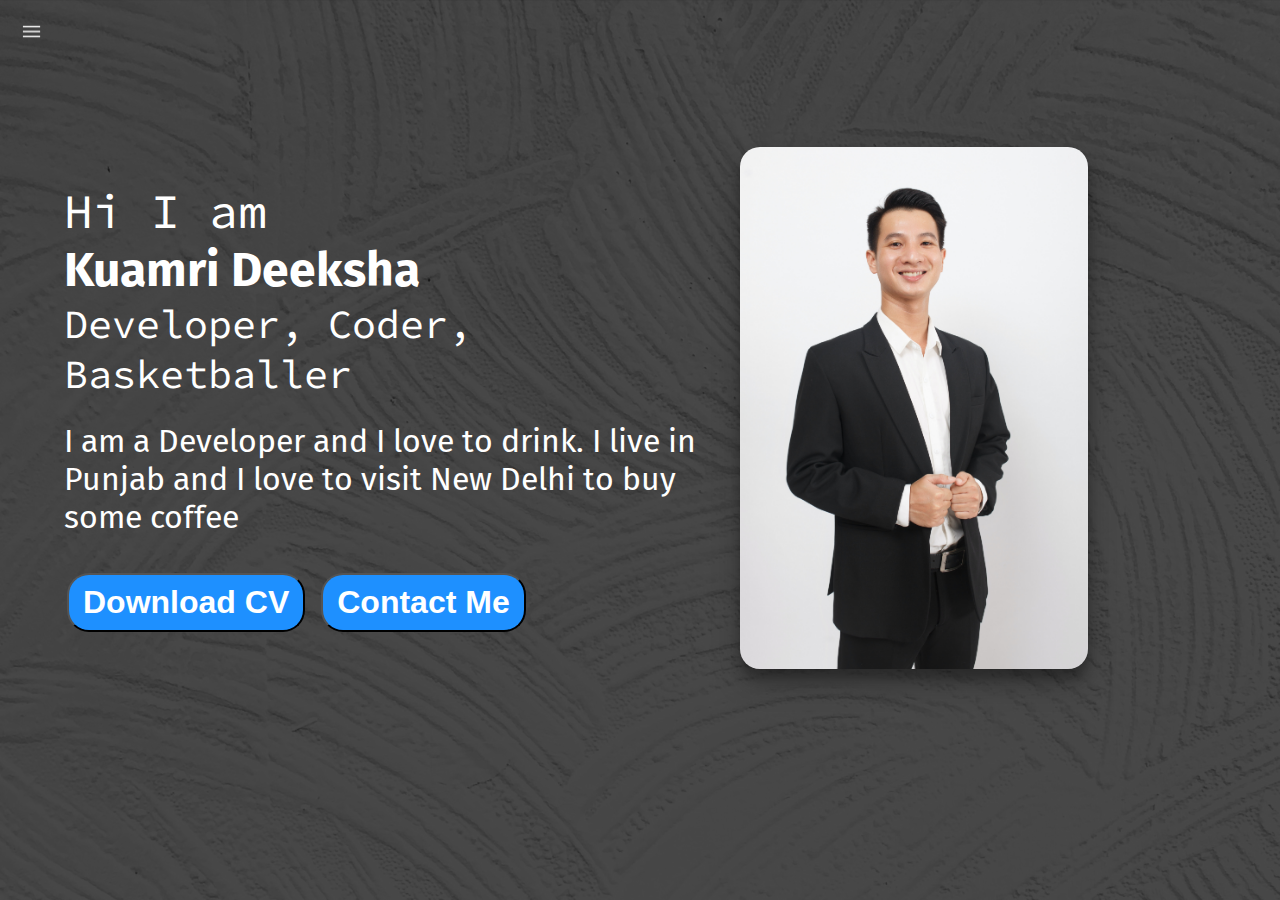
==== index.html @ e928cb23 "Add files via upload" ====
<!DOCTYPE html>
<html lang="en">
<head>
    <meta charset="UTF-8">
    <meta name="viewport" content="width=device-width, initial-scale=1.0">
    <title>Kumari Deeksha - Web Developer, Programmer</title>
    <link rel="stylesheet" href="style.css">
</head>
<body>
    <div class="container">
        <div class="sidebar sidebarGo">
            <nav>
                <ul>
                    <li><a href="/">Home</a></li>
                    <li><a href="/intro.html">My Intro</a></li>
                    <li><a href="/services.html">Services</a></li>
                    <li><a href="blog.html">Blog</a></li>
                    <li><a href="/contact.html">Contact Me</a></li>
                </ul>
            </nav>
        </div>
        <div class="main">
            <div class="hamburger">
                <img class="ham" src="ham.png" alt="" width="23">
                <img class="cross" src="cross.png" alt="" width="23">
            </div>
            <div class="infoContainer">
                <div class="devInfo">
                    <div class="hello">Hi I am</div>
                    <div class="name">Kuamri Deeksha</div>
                    <div class="about">Developer, Coder, Basketballer</div>
                    <div class="moreabout">I am a Developer and I love to drink. I live in Punjab and I love to visit New Delhi to buy some coffee</div>
                    <div class="buttons">
                        <a href="/cv.txt" target="_blank"><button class="btn">Download CV</button></a>
                        <a href="/contact.html"><button class="btn">Contact Me</button></a>
                    </div>
                </div>
                <div class="devPic"><img src="man.jpg" alt="Kumari Deeksha"></div>
            </div>
        </div>
    </div>
</body>
<script src="script.js"></script>
</html>
---- style.css ----
@import url('https://fonts.googleapis.com/css2?family=Fira+Sans:wght@100&display=swap');
@import url('https://fonts.googleapis.com/css2?family=Source+Code+Pro:wght@200&display=swap');

*{
    margin: 0;
    padding: 0;
}
body{
    /* background: gray url('bg.jpg');
    background-blend-mode: darken; */
    background: rgba(0,0,0,0.7) url(bg.jpg);
    background-size: cover;
    background-blend-mode: darken;
    color: white;
}
.container{
    display: flex;
}
.sidebar{
    position: absolute;
    /* background-color: red; */
    background-color: rgb(233, 218, 218);
    /* width: 434px; */
    font-family: 'Fira Sans', sans-serif;
    height: 100vh;
    transition: transform 0.3s ease-in;
}
.sidebar nav{
    padding: 45px;
}
.sidebar nav li{
    list-style: none;
    font-size: 30px;
    padding: 33px 0;
}
.sidebar nav li a{
    text-decoration: none;
    color: black;
    font-weight: bold;
}

.main{
    /* background-color: yellow; */
    width: 90vw;
}
.infoContainer{
    /* background-color: red; */
    height: 58vh;
    width: 80vw;
    margin: 147px auto;
    display: flex;
    justify-content: space-around;
}
.devInfo{
    display: flex;
    justify-content: center;
    flex-direction: column;
    font-family: 'Source Code Pro', monospace;
    font-size: 16px;
}
.hello{
    font-size: 3em;
}
.name{
    font-size: 3em;
    font-weight: bold;
    font-family: 'Fira Sans', sans-serif;
}
.about{
    font-size: 2.5em;
}
.moreabout{
    font-size: 2em;
    margin-top: 23px;
    font-family: 'Fira Sans', sans-serif;
}
.devPic img{
    height: 58vh;
    border-radius: 20px;
    box-shadow: rgba(0, 0, 0, 0.25) 0px 14px 28px, rgba(0, 0, 0, 0.22) 0px 10px 10px;
}
.buttons{
    margin-top: 34px;
    font-size: 16px;
}
.btn{
    padding: 9px 14px;
    border-radius: 22px;
    color: white;
    background-color: dodgerblue;
    font-weight: bold;
    font-size: 2em;
    margin: 3px 3px;
    cursor: pointer;
}
.btn:hover{
    color: dodgerblue;
    background-color: white;
}

/* CONTACT */

.contactform{
    /* padding-top: 144px; */
    padding: 0 34px;
    font-family: 'Fira Sans', sans-serif;
    margin: 50px 88px;
}
.contactform form{
    margin: 0 40px;
}
.contactform h1{
    font-family: 'Source Code Pro', monospace;
    /* padding: 12px 0; */
}
.contactform form div{
    padding: 10px 0;
    display: flex;
    flex-direction: column;
}
.contactform form div input{
    /* width: 26vw; */
    border-radius: 5px;
    margin: 6px 0 0 0;
    padding: 3px;
}
#emailHelp{
    font-size: 11px;
    color: midnightblue;
    margin: 0 5px;
    padding: 3px 0 0 0;
}
#form-check{
    flex-direction: row;
}
.form-check input{
    width: 24px;
    margin: 3px 0;
}
.btn-sm{
    font-size: 10px;
    padding: 7px 13px;
    margin: 10px 0;
}

/* BLOG */

.blogContainer{
    margin: 88px;
}
h1{
    font-family: 'Fira Sans', sans-serif;
    margin: 23px;
}
.blogItem{
    margin: 20px;
    font-family: 'Fira Sans', sans-serif;
}
p{
    font-family: 'Source Code Pro', monospace;
}

/* INTRO */

.intro{
    margin: 88px;
}
.intro h2{
    font-family: 'Fira Sans', sans-serif;
    margin: 12px;
}
.intro p{
    font-family: 'Source Code Pro', monospace;
    margin: 12px; 
}
.skillContainer{
    padding: 12px;
}
.skillItem{
    display: flex;
    align-items: center;
    font-family: 'Source Code Pro', monospace;
    font-weight: 900;
}
.skill{
    width: 265px;
    height: 6px;
    background-color: red;
    border: 2px solid black;
}
.hundered{
    width: 265px;
    background-color: blueviolet;
}
.fifty{
    width: 125px;
    background-color: aqua;
}
.t5{
    width: 75px;
    background-color: yellow;
}

/* HAM & CROSS */

.hamburger{
    position: absolute;
    cursor: pointer;
    top: 10px;
    left: 10px;
}
.ham{
    margin-top: 10px;
    margin-left: 10px;
    filter: invert(1);
}
.cross{
    margin-left: 185px;
    margin-top: 10px;
    display: none;
}
.sidebarGo{
    transform: translate(-443px, 0px);
    position: absolute;
}
 
/* Responsive */

@media (max-width: 1000px){
    /* .sidebar{
        transform: translate(-443px, 0px);
        position: absolute;
    } */
    .devInfo{
        font-size: 10px;
    }
    .devPic{
        display: none;
    }
    .buttons{
        font-size: 6px;
    }
    .inrto, .blogContainer, .contactform{
        margin: 50px 8px;
    }
}
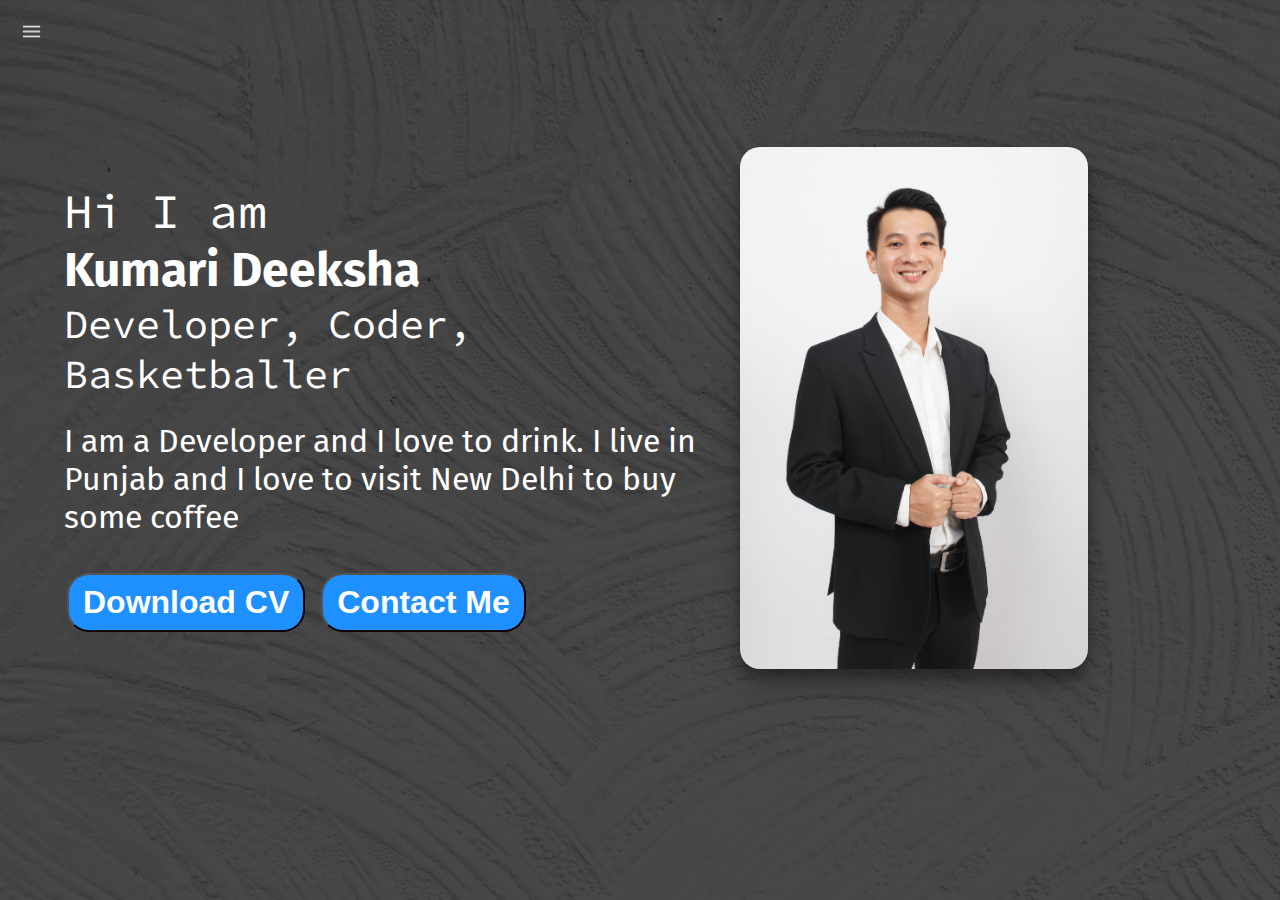
==== commit 219c2ed3: "Update index.html" ====
--- a/index.html
+++ b/index.html
@@ -12,10 +12,10 @@
             <nav>
                 <ul>
                     <li><a href="/">Home</a></li>
-                    <li><a href="/intro.html">My Intro</a></li>
-                    <li><a href="/services.html">Services</a></li>
-                    <li><a href="blog.html">Blog</a></li>
-                    <li><a href="/contact.html">Contact Me</a></li>
+                    <li><a href="/firstportfolio/intro.html">My Intro</a></li>
+                    <li><a href="/firstportfolio/services.html">Services</a></li>
+                    <li><a href="/firstportfolio/blog.html">Blog</a></li>
+                    <li><a href="/firstportfolio/contact.html">Contact Me</a></li>
                 </ul>
             </nav>
         </div>
@@ -27,12 +27,12 @@
             <div class="infoContainer">
                 <div class="devInfo">
                     <div class="hello">Hi I am</div>
-                    <div class="name">Kuamri Deeksha</div>
+                    <div class="name">Kumari Deeksha</div>
                     <div class="about">Developer, Coder, Basketballer</div>
                     <div class="moreabout">I am a Developer and I love to drink. I live in Punjab and I love to visit New Delhi to buy some coffee</div>
                     <div class="buttons">
-                        <a href="/cv.txt" target="_blank"><button class="btn">Download CV</button></a>
-                        <a href="/contact.html"><button class="btn">Contact Me</button></a>
+                        <a href="/firstportfolio/cv.txt" target="_blank"><button class="btn">Download CV</button></a>
+                        <a href="/firstportfolio/contact.html"><button class="btn">Contact Me</button></a>
                     </div>
                 </div>
                 <div class="devPic"><img src="man.jpg" alt="Kumari Deeksha"></div>
@@ -41,4 +41,4 @@
     </div>
 </body>
 <script src="script.js"></script>
-</html>+</html>
